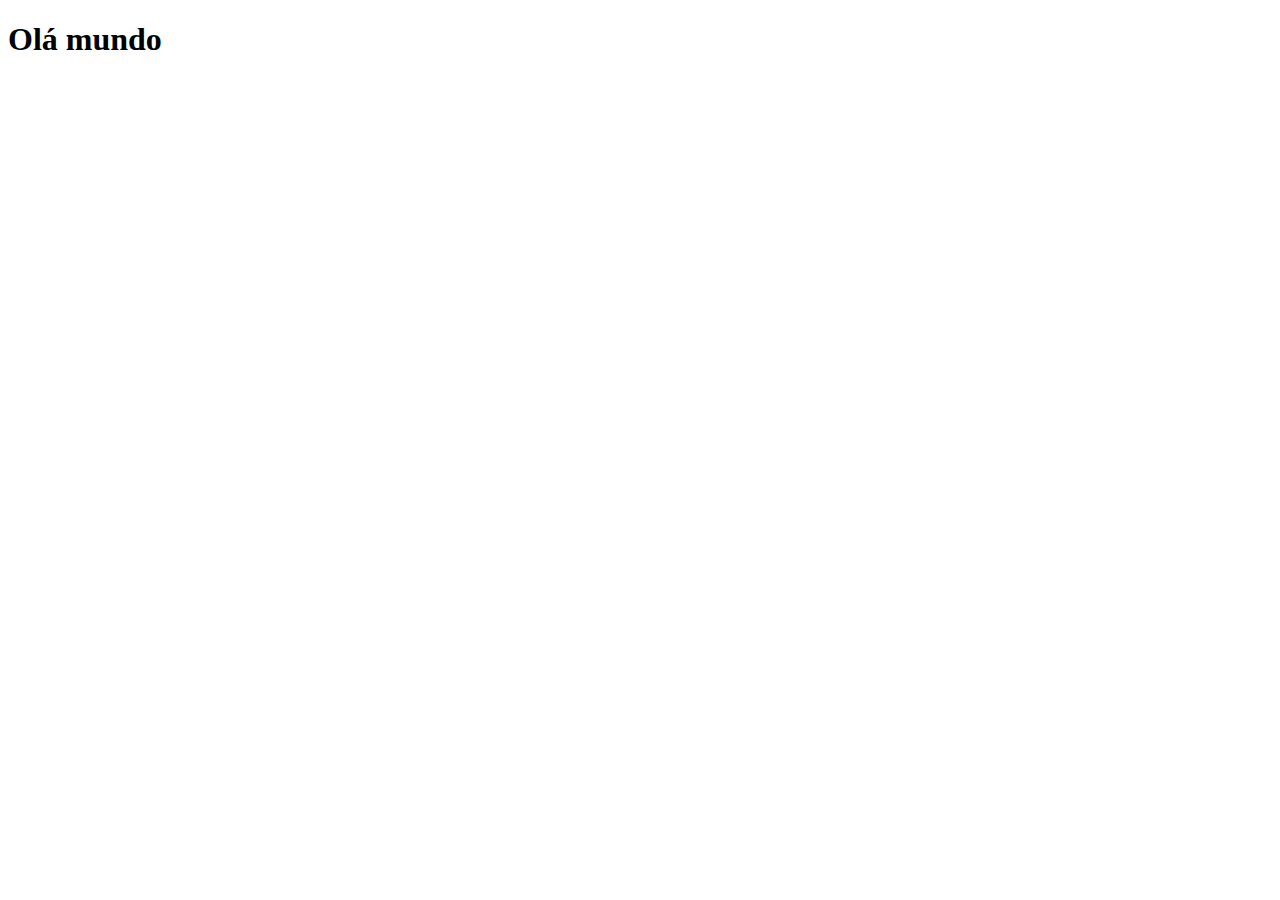
==== index.html @ bed14228 "initial commit" ====
<!DOCTYPE html>
<html lang="pt-br">
<head>
    <meta charset="UTF-8">
    <meta name="viewport" content="width=device-width, initial-scale=1.0">
    <link rel="shortcut icon" href="favicon/favicon.ico" type="image/x-icon">
    <title>Projeto Redes Sociais</title>
</head>
<body>
    <h1>Olá mundo</h1>
</body>
</html>
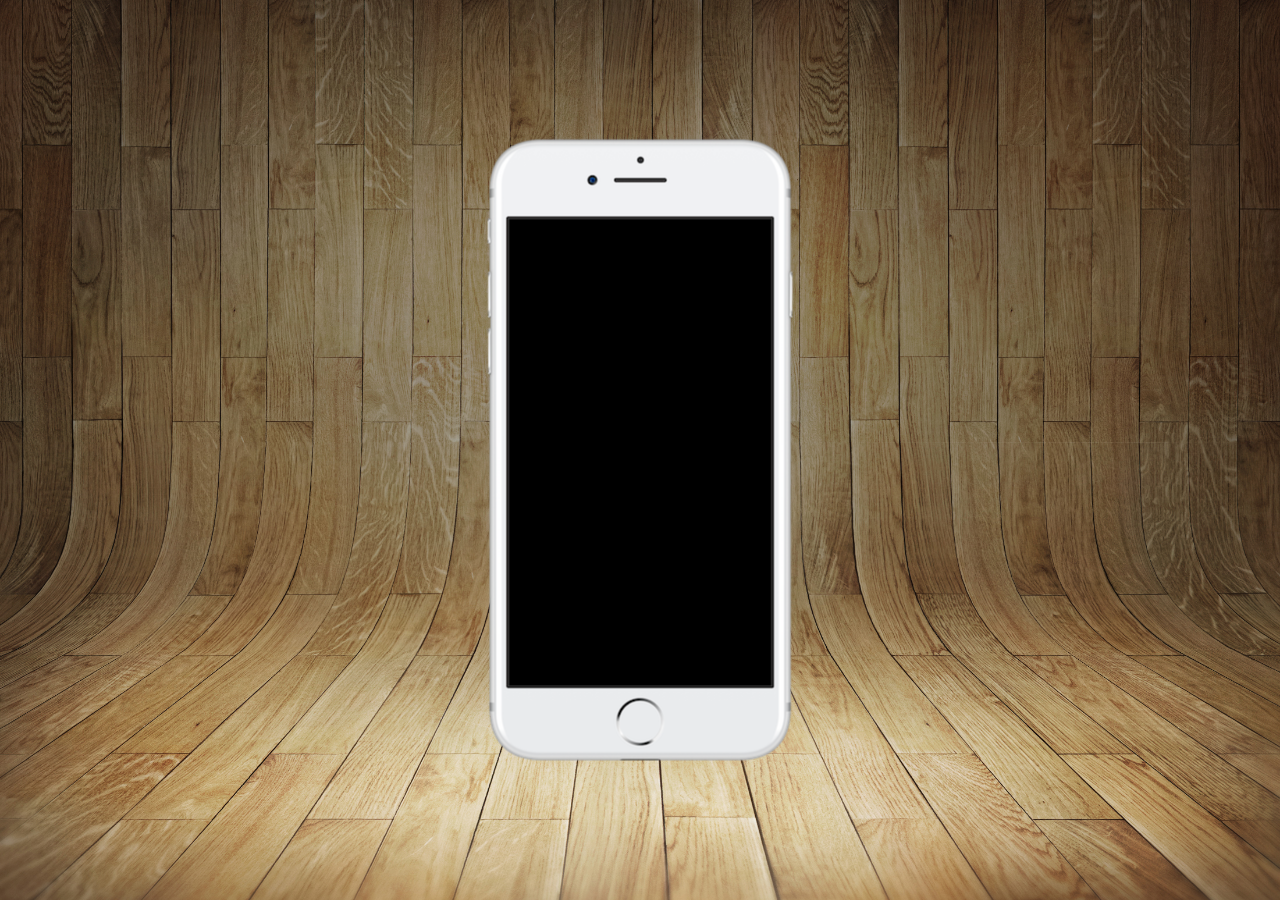
==== commit 3024254d: "Projeto Redes Sociais" ====
--- a/index.html
+++ b/index.html
@@ -4,9 +4,17 @@
     <meta charset="UTF-8">
     <meta name="viewport" content="width=device-width, initial-scale=1.0">
     <link rel="shortcut icon" href="favicon/favicon.ico" type="image/x-icon">
+    <link rel="stylesheet" href="style/style.css">
     <title>Projeto Redes Sociais</title>
 </head>
 <body>
-    <h1>Olá mundo</h1>
+    <main>
+        <section id="telefone">
+
+        </section>
+        <section id="redes-sociais">
+
+        </section>
+    </main>
 </body>
 </html>--- a/style/style.css
+++ b/style/style.css
@@ -0,0 +1,34 @@
+@charset "UTF-8";
+
+* {
+    margin: 0px;
+    padding: 0px;
+    font-family: Arial, Helvetica, sans-serif;
+}
+
+html, body {
+    height: 100vh;
+    width: 100vw;
+    background-color: black;
+}
+
+body {
+    background: url('../imagens/fundo-madeira.jpg') no-repeat top center;
+    background-size: cover;
+    background-attachment: fixed;
+}
+
+main {
+    position: relative;
+    height: 100vh;
+}
+
+section#telefone {
+    position: absolute;
+    top: 50%;
+    left: 50%;
+    transform: translate(-50%, -50%);
+    height: 627px;
+    width: 311px;
+    background: url('../imagens/frame-iphone.png') no-repeat;
+}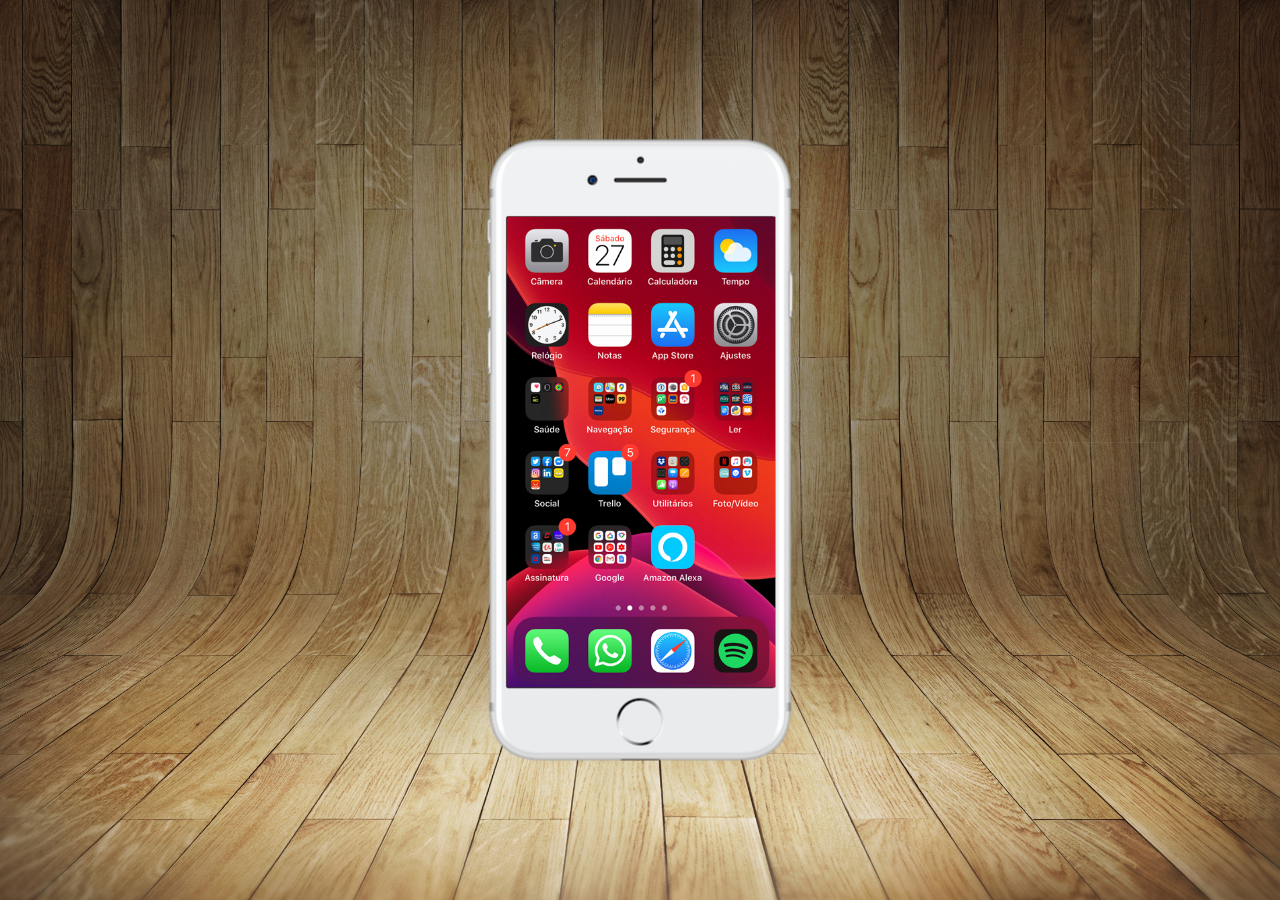
==== commit b6fd3b88: "Projeto Social" ====
--- a/index.html
+++ b/index.html
@@ -10,7 +10,7 @@
 <body>
     <main>
         <section id="telefone">
-
+            <iframe src="home.html" name="tela" id="tela" frameborder="0"></iframe>
         </section>
         <section id="redes-sociais">
 
--- a/style/style.css
+++ b/style/style.css
@@ -31,4 +31,12 @@
     height: 627px;
     width: 311px;
     background: url('../imagens/frame-iphone.png') no-repeat;
+}
+
+iframe#tela {
+    position: relative;
+    top: 80px;
+    left: 22px;
+    width: 269px;
+    height: 471px;
 }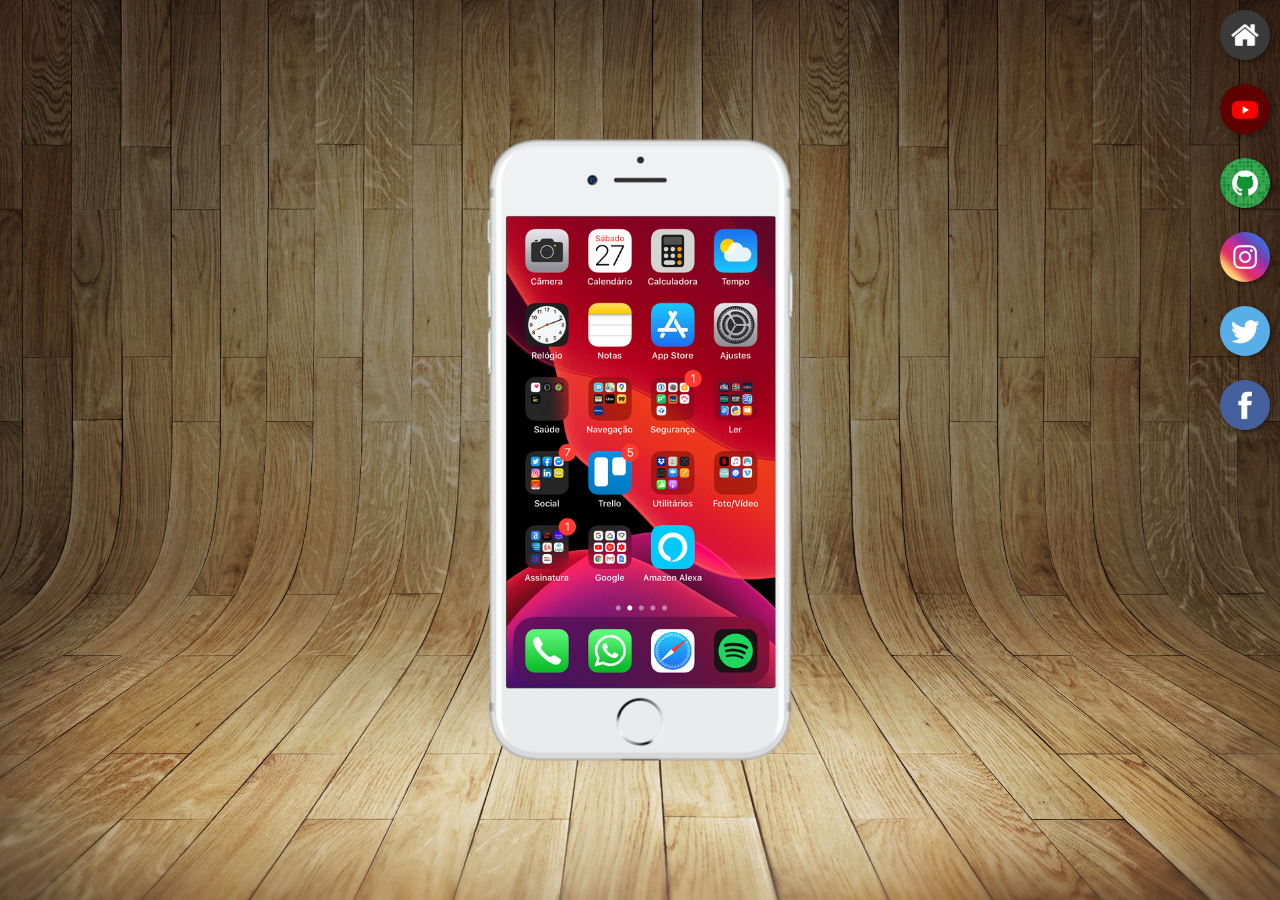
==== commit 669b307b: "Projeto Social" ====
--- a/index.html
+++ b/index.html
@@ -10,10 +10,29 @@
 <body>
     <main>
         <section id="telefone">
-            <iframe src="home.html" name="tela" id="tela" frameborder="0"></iframe>
+            <iframe src="home.html" name="tela" id="tela" frameborder="0">
+                <p>Seu navegador não é compativel com isso. baixe o <a href="https://www.google.com/intl/pt-BR/chrome/" target="_blank">google</a> para visualizar.</p>
+            </iframe>
         </section>
         <section id="redes-sociais">
-
+            <a href="#" target="tela">
+                <img src="imagens/logo-home.jpg" alt="Home">
+            </a> <br>
+            <a href="#" target="tela">
+                <img src="imagens/logo-youtube.jpg" alt="Youtube">
+            </a> <br>
+            <a href="#" target="tela">
+                <img src="imagens/logo-github.jpg" alt="Github">
+            </a> <br>
+            <a href="#" target="tela">
+                <img src="imagens/logo-instagram.jpg" alt="Instagram">
+            </a> <br>
+            <a href="#" target="tela">
+                <img src="imagens/logo-twitter.jpg" alt="Twitter">
+            </a> <br>
+            <a href="#" target="tela">
+                <img src="imagens/logo-facebook.jpg" alt="Fcebook">
+            </a> <br>
         </section>
     </main>
 </body>
--- a/style/style.css
+++ b/style/style.css
@@ -39,4 +39,27 @@
     left: 22px;
     width: 269px;
     height: 471px;
+}
+
+section#redes-sociais {
+    text-align: right;
+}
+
+section#redes-sociais a {
+    text-decoration: none;
+}
+
+section#redes-sociais img {
+    width: 50px;
+    margin: 10px;
+    border-radius: 50%;
+    box-shadow: 2px 2px 5px rgba(0, 0, 0, 0.400);
+    box-sizing: border-box;
+}
+
+section#redes-sociais img:hover {
+    border: 2px solid rgba(255, 255, 255, 0.607);
+    transform: translate(-3px, -3px);
+    box-shadow: 5px 5px 10px rgba(0, 0, 0, 0.603);
+    transition: transform .3s;
 }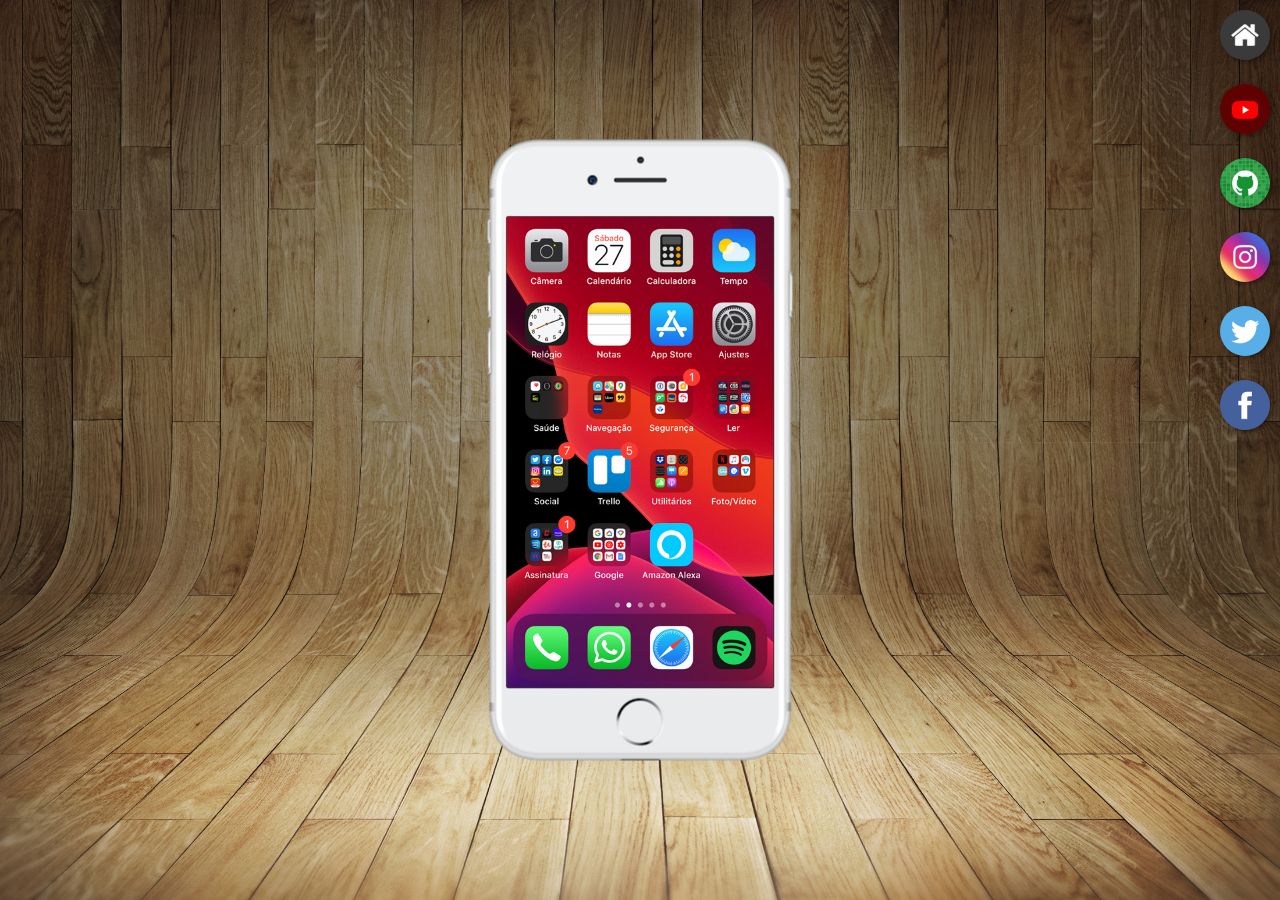
==== commit 59fee221: "Projeto Social" ====
--- a/index.html
+++ b/index.html
@@ -15,23 +15,23 @@
             </iframe>
         </section>
         <section id="redes-sociais">
-            <a href="#" target="tela">
-                <img src="imagens/logo-home.jpg" alt="Home">
+            <a href="home.html" target="tela">
+                <img src="images/logo-home.jpg" alt="Home">
             </a> <br>
-            <a href="#" target="tela">
-                <img src="imagens/logo-youtube.jpg" alt="Youtube">
+            <a href="youtube.html" target="tela">
+                <img src="images/logo-youtube.jpg" alt="Youtube">
             </a> <br>
-            <a href="#" target="tela">
-                <img src="imagens/logo-github.jpg" alt="Github">
+            <a href="github.html" target="tela">
+                <img src="images/logo-github.jpg" alt="Github">
             </a> <br>
-            <a href="#" target="tela">
-                <img src="imagens/logo-instagram.jpg" alt="Instagram">
+            <a href="instagram.html" target="tela">
+                <img src="images/logo-instagram.jpg" alt="Instagram">
             </a> <br>
-            <a href="#" target="tela">
-                <img src="imagens/logo-twitter.jpg" alt="Twitter">
+            <a href="twitter.html" target="tela">
+                <img src="images/logo-twitter.jpg" alt="Twitter">
             </a> <br>
-            <a href="#" target="tela">
-                <img src="imagens/logo-facebook.jpg" alt="Fcebook">
+            <a href="facebook.html" target="tela">
+                <img src="images/logo-facebook.jpg" alt="Facebook">
             </a> <br>
         </section>
     </main>
--- a/style/style.css
+++ b/style/style.css
@@ -13,7 +13,7 @@
 }
 
 body {
-    background: url('../imagens/fundo-madeira.jpg') no-repeat top center;
+    background: url('../images/fundo-madeira.jpg') no-repeat top center;
     background-size: cover;
     background-attachment: fixed;
 }
@@ -30,14 +30,14 @@
     transform: translate(-50%, -50%);
     height: 627px;
     width: 311px;
-    background: url('../imagens/frame-iphone.png') no-repeat;
+    background: url('../images/frame-iphone.png') no-repeat;
 }
 
 iframe#tela {
     position: relative;
     top: 80px;
     left: 22px;
-    width: 269px;
+    width: 267px;
     height: 471px;
 }
 
